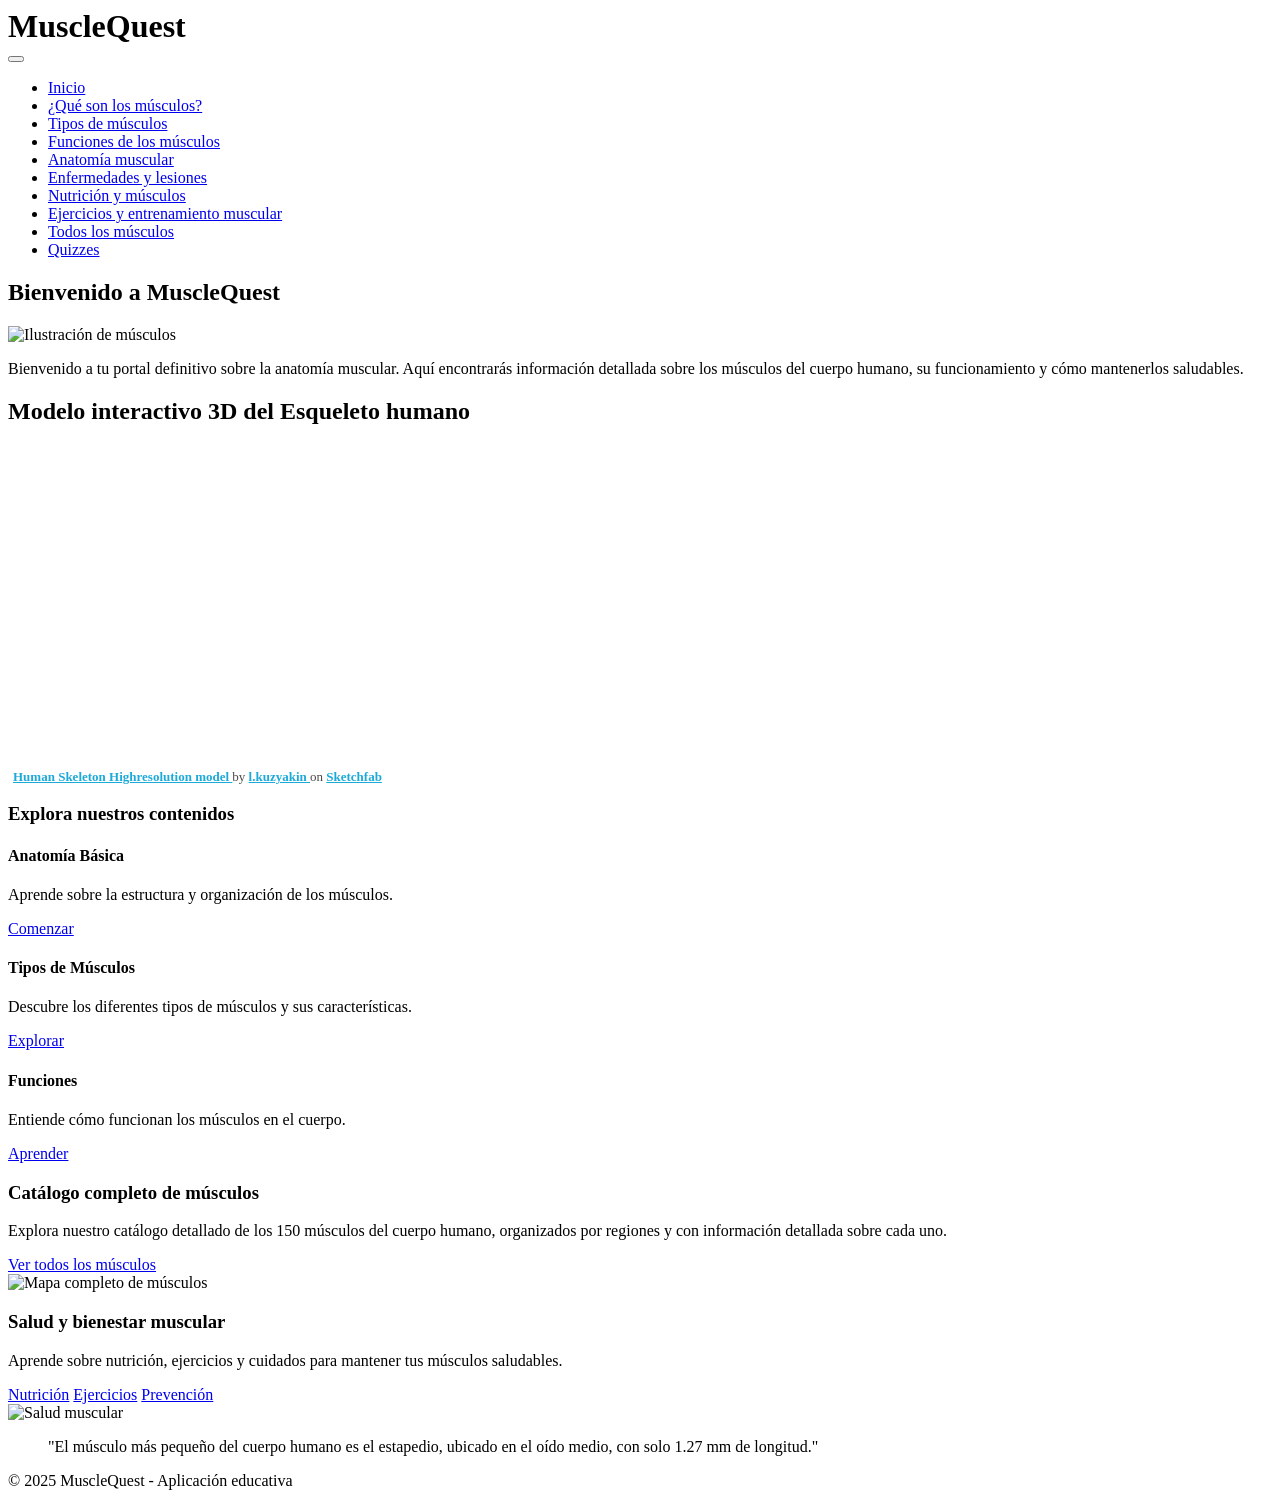
==== index.html @ ca1c7f61 "Add files via upload" ====
<!DOCTYPE html>
<html lang="es">
<head>
    <meta charset="UTF-8">
    <meta name="viewport" content="width=device-width, initial-scale=1.0">
    <title>MuscleQuest - Tu guía de anatomía muscular</title>
    <link rel="icon" type="image/x-icon" href="img/favicon.ico">
    <meta name="description" content="Aprende sobre los músculos del cuerpo humano, su anatomía, funciones y cuidados.">
    <link rel="stylesheet" href="css/styles.css">
</head>
<body>
    <!-- Header con botón hamburguesa -->
    <header>
        
            <h1 style="margin: 0;">MuscleQuest</h1>
        </div>
        <button id="menu-btn" aria-label="Abrir menú" aria-expanded="false">
            <span></span>
            <span></span>
            <span></span>
        </button>
    </header>

    <!-- Menú de navegación -->
    <nav id="main-nav">
        <ul>
            <li><a href="index.html" class="active">Inicio</a></li>
            <li><a href="que-son-los-musculos.html">¿Qué son los músculos?</a></li>
            <li><a href="tipos-de-musculos.html">Tipos de músculos</a></li>
            <li><a href="funciones-de-los-musculos.html">Funciones de los músculos</a></li>
            <li><a href="anatomia-muscular.html">Anatomía muscular</a></li>
            <li><a href="enfermedades-y-lesiones.html">Enfermedades y lesiones</a></li>
            <li><a href="nutricion-y-musculos.html">Nutrición y músculos</a></li>
            <li><a href="ejercicios-y-entrenamiento-muscular.html">Ejercicios y entrenamiento muscular</a></li>
            <li><a href="todos-los-musculos.html">Todos los músculos</a></li>
            <li><a href="quizzes.html">Quizzes</a></li>
        </ul>
    </nav>

    <!-- Contenido principal -->
    <main>
        <h2>Bienvenido a MuscleQuest</h2>

        <!-- Sección de bienvenida -->
        <section class="contenido-seccion">
            <img src="img/musculo-principal.jpg" alt="Ilustración de músculos" class="img-seccion">
            <p>Bienvenido a tu portal definitivo sobre la anatomía muscular. Aquí encontrarás información detallada sobre los músculos del cuerpo humano, su funcionamiento y cómo mantenerlos saludables.</p>
        </section>

        <section class="contenido-flex">
            <h2>Modelo interactivo 3D del Esqueleto humano</h2>
            <div class="sketchfab-embed-wrapper">
                <iframe
                    width="560"
                    height="315"
                    title="Human Skeleton Highresolution model"
                    frameborder="0"
                    allowfullscreen
                    mozallowfullscreen="true"
                    webkitallowfullscreen="true"
                    allow="autoplay; fullscreen; xr-spatial-tracking"
                    xr-spatial-tracking
                    execution-while-out-of-viewport
                    execution-while-not-rendered
                    web-share
                    src="https://sketchfab.com/models/657a31ed9704423c8c4e752fb2506a74/embed">
                </iframe>
            
            <!--<iframe width="560" height="315" src="https://www.youtube.com/embed/UDISMhgtry8?si=xR7an1sSkFpj-5Fa" title="YouTube video player" frameborder="0" allow="accelerometer; autoplay; clipboard-write; encrypted-media; gyroscope; picture-in-picture; web-share" referrerpolicy="strict-origin-when-cross-origin" allowfullscreen></iframe>-->
            
                <p style="font-size: 13px; font-weight: normal; margin: 5px; color: #4A4A4A;">
                    <a
                        href="https://sketchfab.com/3d-models/human-skeleton-highresolution-model-657a31ed9704423c8c4e752fb2506a74?utm_medium=embed&utm_campaign=share-popup&utm_content=657a31ed9704423c8c4e752fb2506a74"
                        target="_blank"
                        rel="nofollow"
                        style="font-weight: bold; color: #1CAAD9;">
                        Human Skeleton Highresolution model
                    </a>
                    by
                    <a
                        href="https://sketchfab.com/l.kuzyakin?utm_medium=embed&utm_campaign=share-popup&utm_content=657a31ed9704423c8c4e752fb2506a74"
                        target="_blank"
                        rel="nofollow"
                        style="font-weight: bold; color: #1CAAD9;">
                        l.kuzyakin
                    </a>
                    on
                    <a
                        href="https://sketchfab.com?utm_medium=embed&utm_campaign=share-popup&utm_content=657a31ed9704423c8c4e752fb2506a74"
                        target="_blank"
                        rel="nofollow"
                        style="font-weight: bold; color: #1CAAD9;">
                        Sketchfab
                    </a>
                </p>
            </div>
        </section>
        <!-- Sección de navegación rápida -->
        <section>
            
            <h3>Explora nuestros contenidos</h3>
            <div class="grid-capas">
                <div class="capa-item">
                    <h4>Anatomía Básica</h4>
                    <p>Aprende sobre la estructura y organización de los músculos.</p>
                    <a href="que-son-los-musculos.html" class="boton-nav">Comenzar</a>
                </div>
                <div class="capa-item">
                    <h4>Tipos de Músculos</h4>
                    <p>Descubre los diferentes tipos de músculos y sus características.</p>
                    <a href="tipos-de-musculos.html" class="boton-nav">Explorar</a>
                </div>
                <div class="capa-item">
                    <h4>Funciones</h4>
                    <p>Entiende cómo funcionan los músculos en el cuerpo.</p>
                    <a href="funciones-de-los-musculos.html" class="boton-nav">Aprender</a>
                </div>
            </div>
        </section>

        <!-- Sección de todos los músculos -->
        <section class="contenido-flex">
            <div class="texto-contenido">
                <h3>Catálogo completo de músculos</h3>
                <p>Explora nuestro catálogo detallado de los 150 músculos del cuerpo humano, organizados por regiones y con información detallada sobre cada uno.</p>
                <a href="todos-los-musculos.html" class="boton-nav">Ver todos los músculos</a>
            </div>
            <img src="img/musculos-completos.jpg" alt="Mapa completo de músculos" class="imagen-derecha">
        </section>

        <!-- Sección de salud y bienestar -->
        <section class="contenido-flex reverse">
            <div class="texto-contenido">
                <h3>Salud y bienestar muscular</h3>
                <p>Aprende sobre nutrición, ejercicios y cuidados para mantener tus músculos saludables.</p>
                <div class="navegacion-secciones">
                    <a href="nutricion-y-musculos.html" class="boton-nav">Nutrición</a>
                    <a href="ejercicios-y-entrenamiento-muscular.html" class="boton-nav">Ejercicios</a>
                    <a href="enfermedades-y-lesiones.html" class="boton-nav">Prevención</a>
                </div>
            </div>
            <img src="img/salud-muscular.jpg" alt="Salud muscular" class="imagen-derecha">
        </section>

        <!-- Cita destacada -->
        <blockquote>
            "El músculo más pequeño del cuerpo humano es el estapedio, ubicado en el oído medio, con solo 1.27 mm de longitud."
        </blockquote>
    </main>

    <!-- Footer -->
    <footer>
        © 2025 MuscleQuest - Aplicación educativa
    </footer>

    <!-- Scripts -->
    <script src="js/menu.js"></script>
</body>
</html>
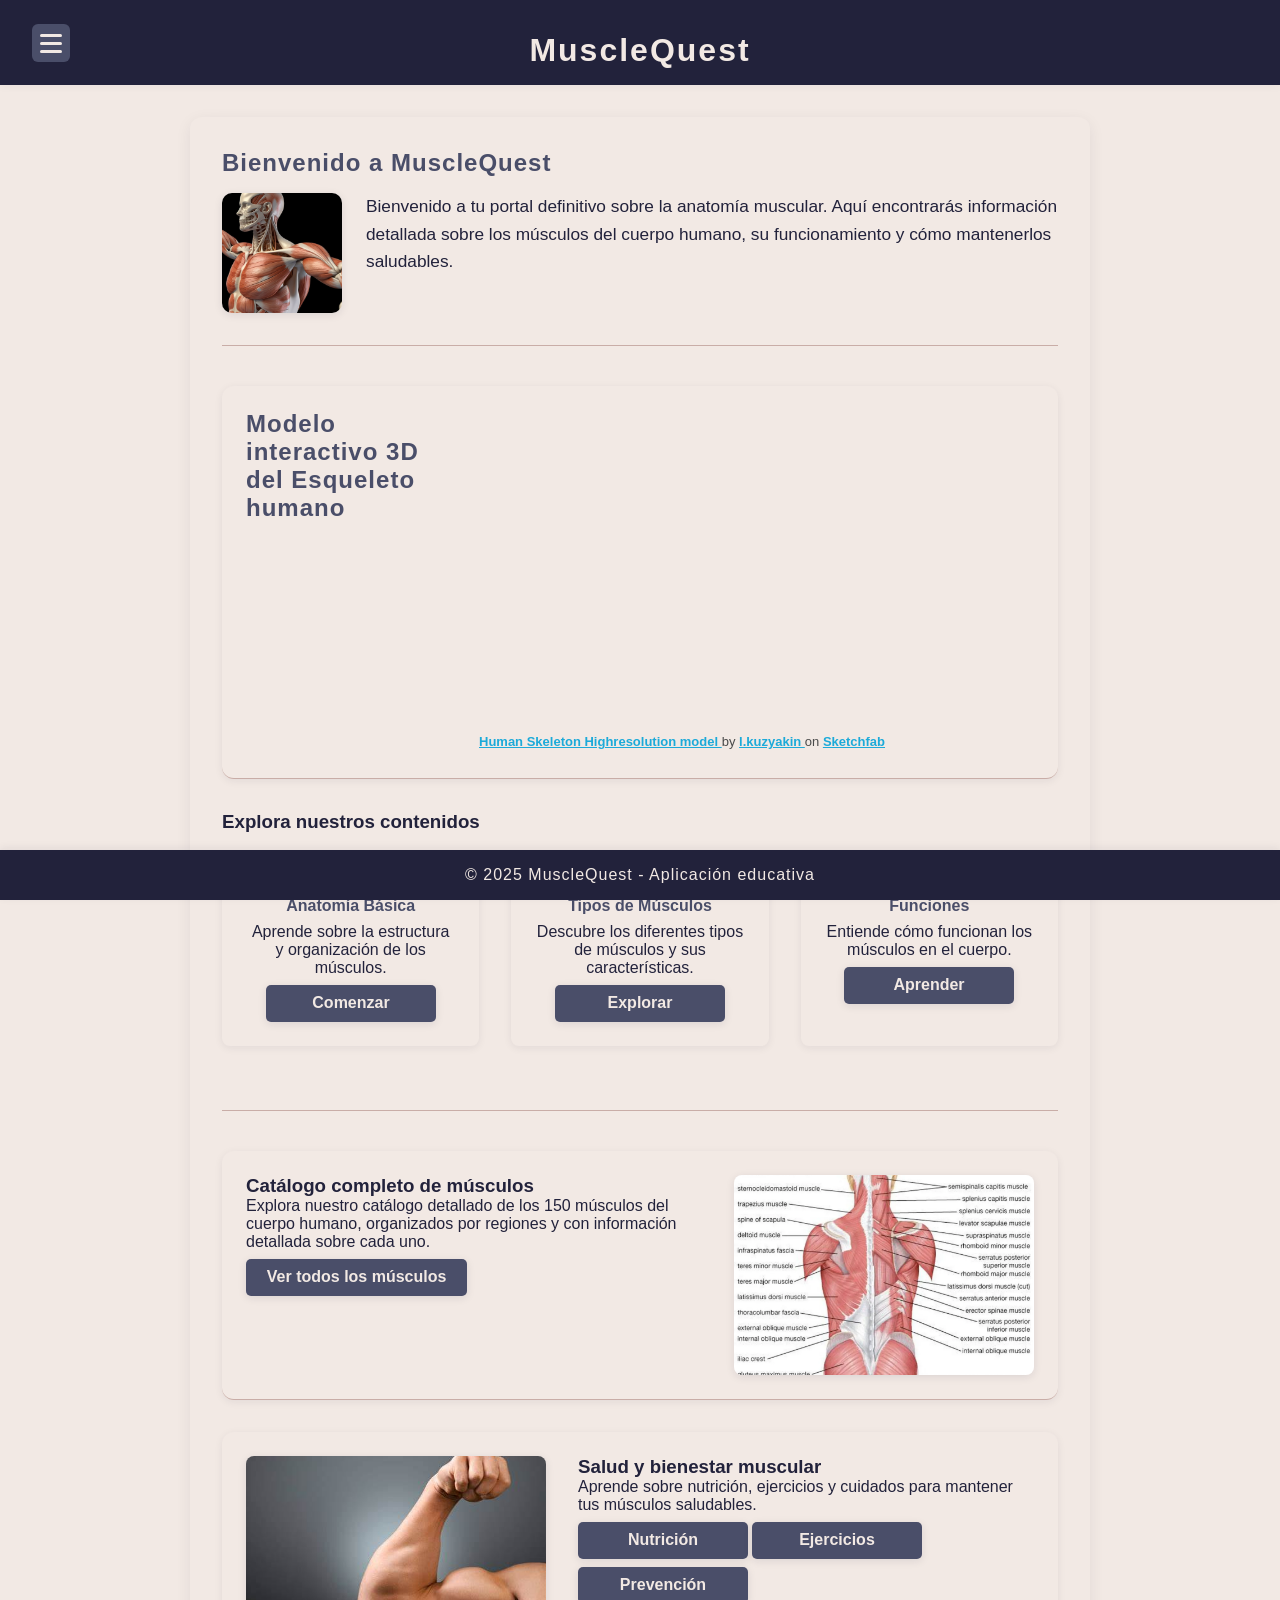
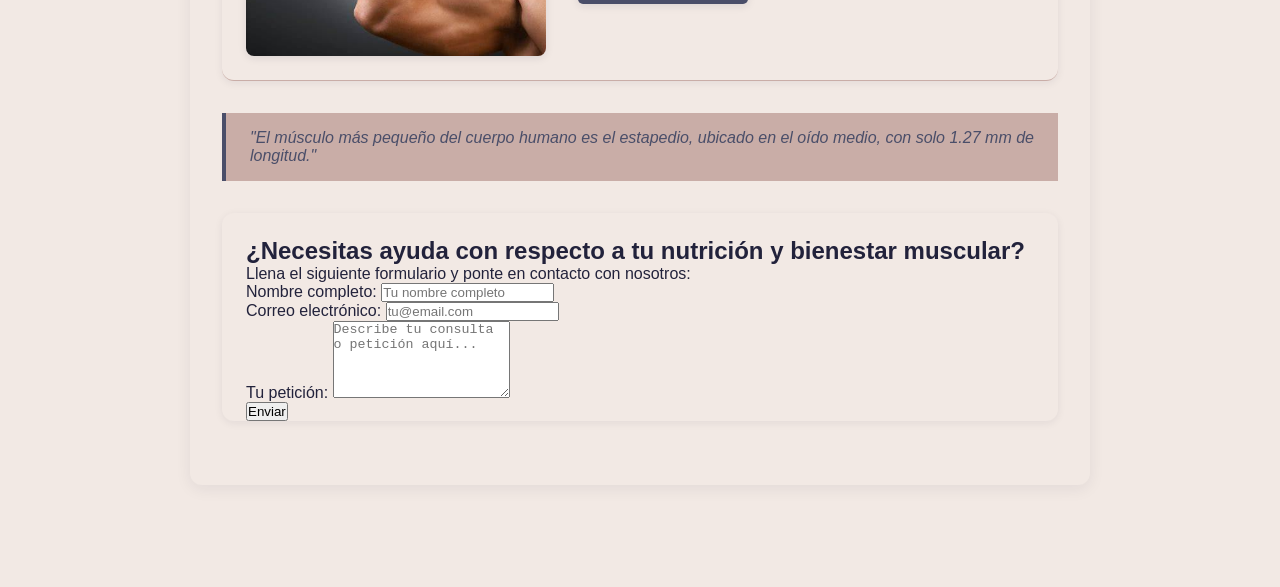
==== commit db3e77df: "Add files via upload" ====
--- a/index.html
+++ b/index.html
@@ -146,6 +146,31 @@
         <blockquote>
             "El músculo más pequeño del cuerpo humano es el estapedio, ubicado en el oído medio, con solo 1.27 mm de longitud."
         </blockquote>
+
+        <section class="contenido-flex">  
+            <div class="texto-contenido">
+                <h1>¿Necesitas ayuda con respecto a tu nutrición y bienestar muscular?</h1>
+                <p>Llena el siguiente formulario y ponte en contacto con nosotros:</p>
+                <form class="formulario-contacto" method="POST" action="https://formsubmit.co/pachecobayonaj@gmail.com">
+                    <div class="form-grupo">
+                        <label for="nombre">Nombre completo:</label>
+                        <input type="text" id="nombre" name="nombre" placeholder="Tu nombre completo" required>
+                    </div>
+                    
+                    <div class="form-grupo">
+                        <label for="email">Correo electrónico:</label>
+                        <input type="email" id="email" name="email" placeholder="tu@email.com" required>
+                    </div>
+                    
+                    <div class="form-grupo">
+                        <label for="peticion">Tu petición:</label>
+                        <textarea id="peticion" name="peticion" placeholder="Describe tu consulta o petición aquí..." rows="5" required></textarea>
+                    </div>
+                    
+                    <button type="submit" class="boton-enviar">Enviar</button>
+                </form>
+            </div>
+        </section>
     </main>
 
     <!-- Footer -->
--- a/css/styles.css
+++ b/css/styles.css
@@ -0,0 +1,934 @@
+:root {
+    --azul-oscuro: #22223b;
+    --azul-gris: #4a4e69;
+    --lila-gris: #9a8c98;
+    --rosa-gris: #c9ada7;
+    --crema: #f2e9e4;
+    --blanco: #fff;
+}
+
+/* Reset básico */
+* { box-sizing: border-box; margin: 0; padding: 0; }
+
+body {
+    background: var(--crema);
+    color: var(--azul-oscuro);
+    font-family: 'Segoe UI', Arial, Helvetica, sans-serif;
+    min-height: 100vh;
+    padding-bottom: 70px;
+}
+
+/* Header */
+header {
+    background: var(--azul-oscuro);
+    color: var(--crema);
+    text-align: center;
+    padding: 2rem 0 1rem 0;
+    letter-spacing: 2px;
+    box-shadow: 0 2px 8px rgba(34,34,59,0.04);
+    position: relative;
+}
+
+/* Botón hamburguesa */
+#menu-btn {
+    position: absolute;
+    top: 1.5rem;
+    left: 2rem;
+    width: 38px;
+    height: 38px;
+    background: var(--azul-gris);
+    border: none;
+    border-radius: 6px;
+    display: flex;
+    flex-direction: column;
+    justify-content: center;
+    align-items: center;
+    gap: 5px;
+    cursor: pointer;
+    z-index: 200;
+    transition: background 0.2s;
+}
+#menu-btn span {
+    display: block;
+    width: 22px;
+    height: 3px;
+    background: var(--crema);
+    border-radius: 2px;
+    transition: all 0.3s;
+}
+#menu-btn.open span:nth-child(1) {
+    transform: translateY(8px) rotate(45deg);
+}
+#menu-btn.open span:nth-child(2) {
+    opacity: 0;
+}
+#menu-btn.open span:nth-child(3) {
+    transform: translateY(-8px) rotate(-45deg);
+}
+
+/* Menú lateral */
+nav#main-nav {
+    position: fixed;
+    top: 0;
+    left: -260px;
+    width: 240px;
+    height: 100vh;
+    background: var(--azul-oscuro);
+    box-shadow: 2px 0 12px rgba(34,34,59,0.10);
+    z-index: 150;
+    padding-top: 4.5rem;
+    transition: left 0.3s;
+    display: block;
+    overflow-y: auto;
+    overflow-x: hidden;
+}
+
+/* Estilos del scrollbar para el menú */
+nav#main-nav::-webkit-scrollbar {
+    width: 8px;
+}
+
+nav#main-nav::-webkit-scrollbar-track {
+    background: var(--azul-oscuro);
+}
+
+nav#main-nav::-webkit-scrollbar-thumb {
+    background: var(--azul-gris);
+    border-radius: 4px;
+}
+
+nav#main-nav::-webkit-scrollbar-thumb:hover {
+    background: var(--lila-gris);
+}
+
+/* Para Firefox */
+nav#main-nav {
+    scrollbar-width: thin;
+    scrollbar-color: var(--azul-gris) var(--azul-oscuro);
+}
+nav#main-nav.open {
+    left: 0;
+}
+nav#main-nav ul {
+    flex-direction: column;
+    align-items: flex-start;
+    padding-left: 1.5rem;
+    display: flex;
+}
+nav#main-nav li {
+    margin: 0.7rem 0;
+}
+nav#main-nav a {
+    color: var(--rosa-gris);
+    font-size: 1.08rem;
+    font-weight: 600;
+    padding: 0.5rem 0.8rem;
+    border-radius: 4px;
+    transition: background 0.3s, color 0.3s;
+    display: block;
+    width: 100%;
+}
+nav#main-nav a.active {
+    background: var(--azul-gris);
+    color: var(--crema);
+    text-decoration: underline;
+}
+nav#main-nav a:hover, nav#main-nav a:focus {
+    background: var(--lila-gris);
+    color: var(--azul-oscuro);
+    text-decoration: underline;
+}
+
+/* Main y secciones */
+main {
+    max-width: 900px;
+    margin: 2rem auto;
+    background: var(--crema);
+    border-radius: 12px;
+    box-shadow: 0 4px 16px rgba(34,34,59,0.07);
+    padding: 2rem;
+}
+section {
+    margin-bottom: 2.5rem;
+    border-bottom: 1px solid var(--rosa-gris);
+    padding-bottom: 2rem;
+}
+section:last-child {
+    border-bottom: none;
+    padding-bottom: 0;
+}
+h2 {
+    color: var(--azul-gris);
+    margin-bottom: 1rem;
+    font-size: 1.5rem;
+    letter-spacing: 1px;
+}
+.contenido-seccion {
+    display: flex;
+    align-items: flex-start;
+    gap: 1.5rem;
+    flex-wrap: wrap;
+}
+.img-seccion {
+    width: 120px;
+    height: 120px;
+    object-fit: cover;
+    border-radius: 10px;
+    box-shadow: 0 2px 8px rgba(34,34,59,0.10);
+    background: var(--lila-gris);
+    flex-shrink: 0;
+}
+.contenido-seccion p {
+    flex: 1 1 220px;
+    font-size: 1.08rem;
+    line-height: 1.6;
+    color: var(--azul-oscuro);
+}
+
+/* Botones de navegación animados */
+.boton-nav, .boton-volver {
+    display: inline-block;
+    background: var(--azul-gris);
+    color: var(--crema);
+    padding: 0.5em 1.3em;
+    border-radius: 5px;
+    text-decoration: none;
+    font-weight: bold;
+    transition: 
+        background 0.3s, 
+        color 0.3s, 
+        border 0.3s, 
+        transform 0.18s cubic-bezier(.4,2,.6,1), 
+        box-shadow 0.18s cubic-bezier(.4,2,.6,1);
+    margin-top: 0.5rem;
+    border: none;
+    min-width: 170px;
+    text-align: center;
+    font-size: 1rem;
+    line-height: 1.3;
+    white-space: normal;
+    word-break: break-word;
+    box-shadow: 0 2px 8px rgba(34,34,59,0.10);
+    cursor: pointer;
+    outline: none;
+    will-change: transform, box-shadow;
+}
+.boton-nav:hover, .boton-nav:focus,
+.boton-volver:hover, .boton-volver:focus {
+    background: var(--lila-gris);
+    color: var(--azul-oscuro);
+    border: 1px solid var(--azul-gris);
+    transform: translateY(-4px) scale(1.07);
+    box-shadow: 0 8px 24px rgba(34,34,59,0.18);
+}
+.boton-nav:active, .boton-volver:active {
+    animation: boton-bounce 0.18s;
+}
+@keyframes boton-bounce {
+    0%   { transform: scale(1) translateY(0); }
+    40%  { transform: scale(0.96) translateY(2px);}
+    100% { transform: scale(1.04) translateY(-2px);}
+}
+
+/* Footer fijo */
+footer {
+    position: fixed;
+    left: 0;
+    bottom: 0;
+    width: 100%;
+    background: var(--azul-oscuro);
+    color: var(--crema);
+    text-align: center;
+    padding: 1rem 0;
+    font-size: 1rem;
+    letter-spacing: 1px;
+    z-index: 100;
+    box-shadow: 0 -2px 8px rgba(34,34,59,0.07);
+}
+
+/* Responsive */
+@media (max-width: 700px) {
+    main {
+        padding: 1rem;
+    }
+    .contenido-seccion {
+        flex-direction: column;
+        align-items: center;
+        gap: 1rem;
+    }
+    .img-seccion {
+        width: 90px;
+        height: 90px;
+    }
+}
+@media (max-width: 400px) {
+    header h1 {
+        font-size: 1.3rem;
+    }
+    main {
+        padding: 0.5rem;
+    }
+    h2 {
+        font-size: 1.1rem;
+    }
+}
+
+/* Opcional: Ajuste del título para que no se superponga con el botón */
+header h1 {
+    margin-left: 80px;
+}
+
+table {
+    width: 100%;
+    border-collapse: collapse;
+    margin: 1.5rem 0;
+    background: var(--rosa-gris);
+    color: var(--azul-oscuro);
+    border-radius: 8px;
+    overflow: hidden;
+}
+th, td {
+    padding: 0.7em 1em;
+    border-bottom: 1px solid var(--lila-gris);
+    text-align: left;
+}
+th {
+    background: var(--azul-gris);
+    color: var(--crema);
+}
+tr:last-child td {
+    border-bottom: none;
+}
+blockquote {
+    border-left: 4px solid var(--azul-gris);
+    background: var(--rosa-gris);
+    margin: 1em 0;
+    padding: 1em 1.5em;
+    font-style: italic;
+    color: var(--azul-gris);
+}
+
+.contenido-flex {
+    display: flex;
+    gap: 2rem;
+    align-items: flex-start;
+    margin: 2rem 0;
+    padding: 1.5rem;
+    background: var(--crema);
+    border-radius: 12px;
+    box-shadow: 0 2px 8px rgba(34,34,59,0.07);
+}
+
+.contenido-flex.reverse {
+    flex-direction: row-reverse;
+}
+
+.texto-contenido {
+    flex: 1;
+}
+
+.imagen-derecha {
+    width: 300px;
+    height: 200px;
+    object-fit: cover;
+    border-radius: 8px;
+    box-shadow: 0 2px 8px rgba(34,34,59,0.1);
+}
+
+/* Estilos para tablas */
+.tabla-funciones {
+    width: 100%;
+    margin: 2rem 0;
+    border-collapse: collapse;
+    background: var(--crema);
+    border-radius: 8px;
+    overflow: hidden;
+}
+
+.tabla-funciones th,
+.tabla-funciones td {
+    padding: 1rem;
+    text-align: left;
+    border-bottom: 1px solid var(--rosa-gris);
+}
+
+.tabla-funciones th {
+    background: var(--azul-gris);
+    color: var(--crema);
+}
+
+/* Responsive */
+@media (max-width: 768px) {
+    .contenido-flex,
+    .contenido-flex.reverse {
+        flex-direction: column;
+    }
+    
+    .imagen-derecha {
+        width: 100%;
+        height: auto;
+        max-width: 300px;
+        margin: 1rem auto;
+    }
+}
+
+/* Grid para capas musculares */
+.grid-capas {
+    display: grid;
+    grid-template-columns: repeat(auto-fit, minmax(250px, 1fr));
+    gap: 2rem;
+    margin: 2rem 0;
+}
+
+.capa-item {
+    background: var(--crema);
+    padding: 1.5rem;
+    border-radius: 8px;
+    box-shadow: 0 2px 8px rgba(34,34,59,0.07);
+    text-align: center;
+}
+
+.capa-item img {
+    width: 100%;
+    height: 150px;
+    object-fit: cover;
+    border-radius: 6px;
+    margin-bottom: 1rem;
+}
+
+.capa-item h4 {
+    color: var(--azul-gris);
+    margin: 0.5rem 0;
+}
+
+/* Lista de proteínas */
+.lista-proteinas {
+    list-style: none;
+    padding: 0;
+}
+
+.lista-proteinas li {
+    margin-bottom: 1.5rem;
+    padding: 1rem;
+    background: var(--rosa-gris);
+    border-radius: 6px;
+}
+
+.lista-proteinas strong {
+    display: block;
+    color: var(--azul-gris);
+    margin-bottom: 0.5rem;
+}
+
+/* Tabla anatomía */
+.tabla-contenedor {
+    overflow-x: auto;
+    margin: 2rem 0;
+}
+
+.tabla-anatomia {
+    min-width: 600px;
+}
+
+/* Tarjetas de lesiones */
+.tarjetas-lesiones {
+    display: grid;
+    grid-template-columns: repeat(auto-fit, minmax(200px, 1fr));
+    gap: 1rem;
+    margin: 1rem 0;
+}
+
+.tarjeta {
+    background: var(--rosa-gris);
+    padding: 1.5rem;
+    border-radius: 8px;
+    box-shadow: 0 2px 8px rgba(34,34,59,0.07);
+}
+
+.tarjeta h4 {
+    color: var(--azul-gris);
+    margin-bottom: 0.5rem;
+}
+
+/* Lista de síntomas */
+.lista-sintomas {
+    list-style: none;
+    padding: 0;
+    margin: 1rem 0;
+}
+
+.lista-sintomas li {
+    padding: 0.5rem 0;
+    padding-left: 1.5rem;
+    position: relative;
+}
+
+.lista-sintomas li::before {
+    content: "•";
+    color: var(--azul-gris);
+    position: absolute;
+    left: 0;
+}
+
+/* Acordeón */
+.acordeon {
+    margin: 2rem 0;
+}
+
+.acordeon-item {
+    margin-bottom: 0.5rem;
+}
+
+.acordeon-boton {
+    width: 100%;
+    padding: 1rem;
+    background: var(--azul-gris);
+    color: var(--crema);
+    border: none;
+    border-radius: 6px;
+    text-align: left;
+    cursor: pointer;
+    transition: 
+        background 0.3s, 
+        color 0.3s, 
+        border 0.3s, 
+        transform 0.18s cubic-bezier(.4,2,.6,1), 
+        box-shadow 0.18s cubic-bezier(.4,2,.6,1);
+    font-weight: bold;
+    font-size: 1.08rem;
+    box-shadow: 0 2px 8px rgba(34,34,59,0.10);
+    will-change: transform, box-shadow;
+}
+
+.acordeon-boton:hover {
+    background: var(--lila-gris);
+    color: var(--azul-oscuro);
+    border: 1px solid var(--azul-gris);
+    transform: translateY(-4px) scale(1.02);
+    box-shadow: 0 8px 24px rgba(34,34,59,0.18);
+}
+
+.acordeon-boton:active {
+    animation: boton-bounce 0.18s;
+}
+
+.acordeon-contenido {
+    display: none;
+    padding: 1rem;
+    background: var(--crema);
+    border-radius: 0 0 6px 6px;
+}
+
+.acordeon-contenido.activo {
+    display: block;
+}
+
+.imagen-pequena {
+    width: 150px;
+    height: 150px;
+    object-fit: cover;
+    border-radius: 6px;
+}
+
+/* Tabs */
+.tabs {
+    display: flex;
+    gap: 0.5rem;
+    margin-bottom: 2rem;
+    flex-wrap: wrap;
+}
+
+.tab-btn {
+    padding: 0.8rem 1.5rem;
+    background: var(--rosa-gris);
+    border: none;
+    border-radius: 6px;
+    cursor: pointer;
+    color: var(--azul-oscuro);
+    font-weight: bold;
+    transition: all 0.3s;
+}
+
+.tab-btn.activo {
+    background: var(--azul-gris);
+    color: var(--crema);
+}
+
+.tab-contenido {
+    display: none;
+}
+
+.tab-contenido.activo {
+    display: block;
+}
+
+/* Grid de contracciones */
+.grid-contracciones {
+    display: grid;
+    grid-template-columns: repeat(auto-fit, minmax(220px, 1fr));
+    gap: 1.5rem;
+    margin: 2rem 0;
+}
+
+.tarjeta-contraccion {
+    background: var(--crema);
+    border-radius: 8px;
+    overflow: hidden;
+    box-shadow: 0 2px 8px rgba(34,34,59,0.07);
+    transition: transform 0.3s;
+}
+
+.tarjeta-contraccion:hover {
+    transform: translateY(-5px);
+}
+
+.tarjeta-contraccion img {
+    width: 100%;
+    height: 150px;
+    object-fit: cover;
+}
+
+.tarjeta-contraccion h4 {
+    padding: 1rem;
+    margin: 0;
+    color: var(--azul-gris);
+}
+
+.tarjeta-contraccion p {
+    padding: 0 1rem 1rem;
+    margin: 0;
+}
+
+/* Timeline */
+.timeline {
+    position: relative;
+    margin: 2rem 0;
+    padding: 2rem 0;
+}
+
+.timeline::before {
+    content: '';
+    position: absolute;
+    top: 0;
+    left: 50%;
+    width: 2px;
+    height: 100%;
+    background: var(--azul-gris);
+    transform: translateX(-50%);
+}
+
+.timeline-item {
+    margin: 2rem 0;
+    position: relative;
+}
+
+.timeline-contenido {
+    background: var(--crema);
+    padding: 1rem;
+    border-radius: 8px;
+    box-shadow: 0 2px 8px rgba(34,34,59,0.07);
+    width: calc(50% - 2rem);
+    margin-left: auto;
+}
+
+.timeline-item:nth-child(odd) .timeline-contenido {
+    margin-left: 0;
+    margin-right: auto;
+}
+
+/* Lista de ejercicios */
+.lista-ejercicios {
+    list-style: none;
+    padding: 0;
+    margin: 1rem 0;
+}
+
+.lista-ejercicios li {
+    padding: 0.5rem 0;
+    padding-left: 1.5rem;
+    position: relative;
+}
+
+.lista-ejercicios li::before {
+    content: "→";
+    color: var(--azul-gris);
+    position: absolute;
+    left: 0;
+}
+
+/* Grid de nutrientes */
+.nutrientes-grid {
+    display: grid;
+    grid-template-columns: repeat(auto-fit, minmax(280px, 1fr));
+    gap: 2rem;
+    margin: 2rem 0;
+}
+
+.nutriente-card {
+    background: var(--crema);
+    border-radius: 12px;
+    overflow: hidden;
+    box-shadow: 0 3px 10px rgba(34,34,59,0.1);
+}
+
+.nutriente-header {
+    position: relative;
+    height: 160px;
+    overflow: hidden;
+}
+
+.nutriente-header img {
+    width: 100%;
+    height: 100%;
+    object-fit: cover;
+}
+
+.nutriente-header h3 {
+    position: absolute;
+    bottom: 0;
+    left: 0;
+    right: 0;
+    margin: 0;
+    padding: 1rem;
+    background: linear-gradient(transparent, rgba(34,34,59,0.8));
+    color: var(--crema);
+}
+
+.nutriente-content {
+    padding: 1.5rem;
+}
+
+.lista-alimentos {
+    list-style: none;
+    padding: 0;
+    margin: 1rem 0;
+}
+
+.lista-alimentos li {
+    padding: 0.3rem 0;
+    padding-left: 1.5rem;
+    position: relative;
+}
+
+.lista-alimentos li::before {
+    content: "✓";
+    color: var(--azul-gris);
+    position: absolute;
+    left: 0;
+}
+
+.info-dosis {
+    margin-top: 1rem;
+    padding: 0.8rem;
+    background: var(--rosa-gris);
+    border-radius: 6px;
+    text-align: center;
+}
+
+/* Tabla de nutrientes */
+.tabla-scroll {
+    overflow-x: auto;
+    margin: 2rem 0;
+}
+
+.tabla-nutrientes {
+    width: 100%;
+    min-width: 600px;
+    border-collapse: collapse;
+}
+
+/* Suplementos */
+.suplementos-flex {
+    display: flex;
+    gap: 2rem;
+    overflow-x: auto;
+    padding: 1rem 0;
+    margin: 2rem 0;
+}
+
+.suplemento-card {
+    flex: 0 0 250px;
+    background: var(--crema);
+    border-radius: 8px;
+    overflow: hidden;
+    box-shadow: 0 2px 8px rgba(34,34,59,0.07);
+}
+
+.suplemento-card img {
+    width: 100%;
+    height: 150px;
+    object-fit: cover;
+}
+
+.suplemento-card h4 {
+    padding: 1rem 1rem 0.5rem;
+    margin: 0;
+    color: var(--azul-gris);
+}
+
+.suplemento-card p {
+    padding: 0 1rem;
+    margin: 0;
+    font-size: 0.9rem;
+}
+
+.dosis {
+    display: block;
+    text-align: center;
+    padding: 0.5rem;
+    background: var(--rosa-gris);
+    color: var(--azul-oscuro);
+    margin-top: 1rem;
+    font-weight: bold;
+}
+
+/* Hidratación */
+.hidratacion-tips {
+    background: var(--rosa-gris);
+    padding: 1.5rem;
+    border-radius: 8px;
+    margin-top: 1rem;
+}
+
+.hidratacion-tips h4 {
+    margin-top: 0;
+    color: var(--azul-gris);
+}
+
+/* Responsive */
+@media (max-width: 768px) {
+    .suplementos-flex {
+        padding-bottom: 1rem;
+    }
+    
+    .suplemento-card {
+        flex: 0 0 200px;
+    }
+}
+
+/* Estilos para la lista de músculos */
+.lista-musculos {
+    list-style: none;
+    padding: 0;
+    margin: 1rem 0;
+}
+
+.lista-musculos li {
+    margin: 0.5rem 0;
+    position: relative;
+}
+
+.musculo-btn {
+    width: 100%;
+    padding: 0.8rem 1rem;
+    background: var(--azul-gris);
+    color: var(--crema);
+    border: none;
+    border-radius: 4px;
+    text-align: left;
+    cursor: pointer;
+    transition: 
+        background 0.3s, 
+        color 0.3s, 
+        transform 0.18s cubic-bezier(.4,2,.6,1), 
+        box-shadow 0.18s cubic-bezier(.4,2,.6,1);
+    font-weight: bold;
+    font-size: 1rem;
+    box-shadow: 0 2px 8px rgba(34,34,59,0.10);
+    will-change: transform, box-shadow;
+    display: flex;
+    justify-content: space-between;
+    align-items: center;
+}
+
+.musculo-btn::after {
+    content: '+';
+    font-size: 1.5rem;
+    transition: transform 0.3s;
+}
+
+.musculo-btn.activo::after {
+    transform: rotate(45deg);
+}
+
+.musculo-btn:hover {
+    background: var(--lila-gris);
+    color: var(--azul-oscuro);
+    transform: translateX(10px);
+    box-shadow: 0 4px 12px rgba(34,34,59,0.15);
+}
+
+.musculo-btn:active {
+    animation: boton-bounce 0.18s;
+}
+
+.musculo-info {
+    max-height: 0;
+    overflow: hidden;
+    background: var(--crema);
+    border-radius: 0 0 8px 8px;
+    box-shadow: 0 4px 16px rgba(34,34,59,0.15);
+    transition: max-height 0.3s ease-out, padding 0.3s ease-out;
+    padding: 0;
+}
+
+.musculo-info.activo {
+    max-height: 1000px; /* Ajustar según el contenido máximo */
+    padding: 1.5rem;
+    margin-top: 0.5rem;
+}
+
+.info-contenido {
+    opacity: 0;
+    transform: translateY(-10px);
+    transition: opacity 0.3s, transform 0.3s;
+}
+
+.musculo-info.activo .info-contenido {
+    opacity: 1;
+    transform: translateY(0);
+}
+
+.info-contenido h4 {
+    color: var(--azul-gris);
+    margin: 0 0 1rem 0;
+    font-size: 1.2rem;
+}
+
+.caracteristicas-musculo {
+    list-style: none;
+    padding: 0;
+    margin: 1rem 0;
+}
+
+.caracteristicas-musculo li {
+    margin: 0.5rem 0;
+    padding: 0.5rem;
+    background: var(--rosa-gris);
+    border-radius: 4px;
+}
+
+.musculo-imagen {
+    width: 100%;
+    height: 200px;
+    object-fit: cover;
+    border-radius: 6px;
+    margin-top: 1rem;
+}
+
+/* Responsive para móviles */
+@media (max-width: 768px) {
+    .musculo-info {
+        position: fixed;
+        left: 50%;
+        top: 50%;
+        transform: translate(-50%, -50%) scale(0.9);
+        width: 90%;
+        max-width: 400px;
+        margin: 0;
+    }
+
+    .musculo-info.activo {
+        transform: translate(-50%, -50%) scale(1);
+    }
+}
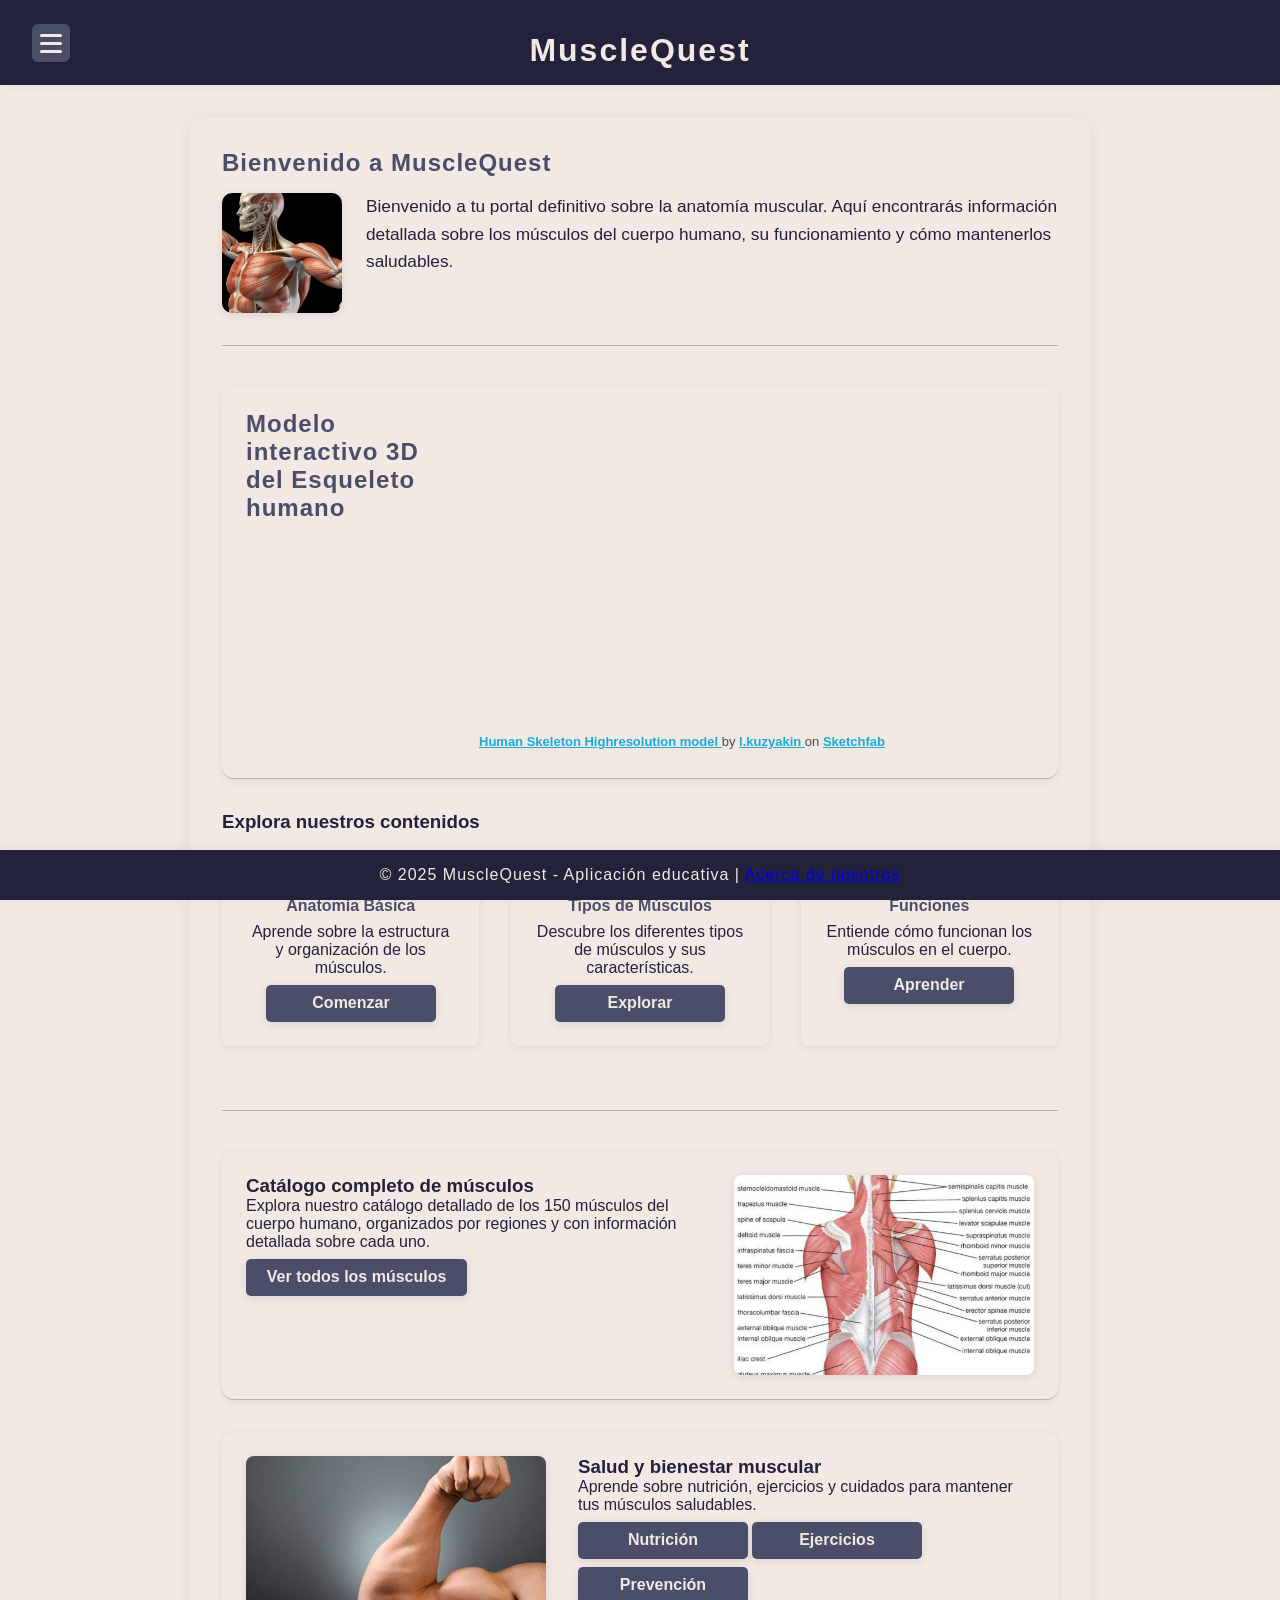
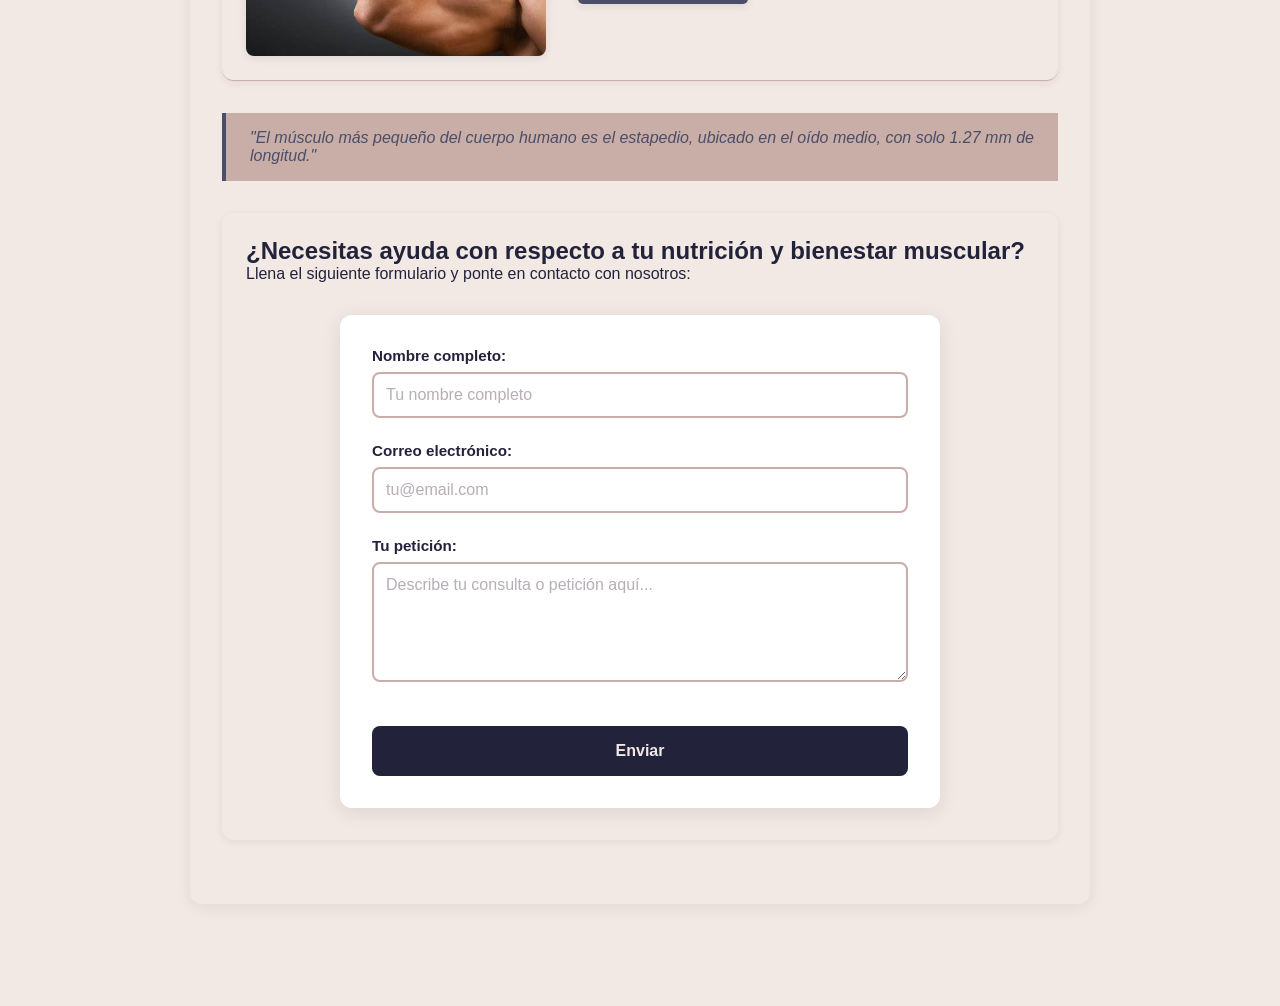
==== commit d74e3b6c: "Add files via upload" ====
--- a/index.html
+++ b/index.html
@@ -34,6 +34,7 @@
             <li><a href="ejercicios-y-entrenamiento-muscular.html">Ejercicios y entrenamiento muscular</a></li>
             <li><a href="todos-los-musculos.html">Todos los músculos</a></li>
             <li><a href="quizzes.html">Quizzes</a></li>
+            <li><a href="acerca-de-nosotros.html">Acerca de nosotros</a></li>
         </ul>
     </nav>
 
@@ -175,7 +176,7 @@
 
     <!-- Footer -->
     <footer>
-        © 2025 MuscleQuest - Aplicación educativa
+        © 2025 MuscleQuest - Aplicación educativa | <a href="acerca-de-nosotros.html">Acerca de nosotros</a>
     </footer>
 
     <!-- Scripts -->
--- a/css/styles.css
+++ b/css/styles.css
@@ -931,4 +931,99 @@
     .musculo-info.activo {
         transform: translate(-50%, -50%) scale(1);
     }
+}
+
+/* Estilos del formulario de contacto */
+.formulario-contacto {
+    background: var(--blanco);
+    padding: 2rem;
+    border-radius: 12px;
+    box-shadow: 0 4px 20px rgba(34,34,59,0.1);
+    max-width: 600px;
+    margin: 2rem auto;
+}
+
+.form-grupo {
+    margin-bottom: 1.5rem;
+}
+
+.form-grupo label {
+    display: block;
+    margin-bottom: 0.5rem;
+    font-weight: 600;
+    color: var(--azul-oscuro);
+    font-size: 0.95rem;
+}
+
+.form-grupo input,
+.form-grupo textarea {
+    width: 100%;
+    padding: 0.75rem;
+    border: 2px solid var(--rosa-gris);
+    border-radius: 8px;
+    font-size: 1rem;
+    font-family: inherit;
+    transition: border-color 0.3s, box-shadow 0.3s;
+    background: var(--blanco);
+}
+
+.form-grupo input:focus,
+.form-grupo textarea:focus {
+    outline: none;
+    border-color: var(--azul-gris);
+    box-shadow: 0 0 0 3px rgba(74,78,105,0.1);
+}
+
+.form-grupo input::placeholder,
+.form-grupo textarea::placeholder {
+    color: var(--lila-gris);
+    opacity: 0.7;
+}
+
+.form-grupo textarea {
+    resize: vertical;
+    min-height: 120px;
+}
+
+.boton-enviar {
+    background: var(--azul-oscuro);
+    color: var(--crema);
+    border: none;
+    padding: 1rem 2rem;
+    border-radius: 8px;
+    font-size: 1rem;
+    font-weight: 600;
+    cursor: pointer;
+    transition: all 0.3s;
+    width: 100%;
+    margin-top: 1rem;
+}
+
+.boton-enviar:hover {
+    background: var(--azul-gris);
+    transform: translateY(-2px);
+    box-shadow: 0 4px 12px rgba(34,34,59,0.2);
+}
+
+.boton-enviar:active {
+    transform: translateY(0);
+}
+
+.boton-enviar:focus {
+    outline: none;
+    box-shadow: 0 0 0 3px rgba(34,34,59,0.3);
+}
+
+/* Responsive para el formulario */
+@media (max-width: 768px) {
+    .formulario-contacto {
+        margin: 1rem;
+        padding: 1.5rem;
+    }
+    
+    .form-grupo input,
+    .form-grupo textarea {
+        padding: 0.6rem;
+        font-size: 0.95rem;
+    }
 }
